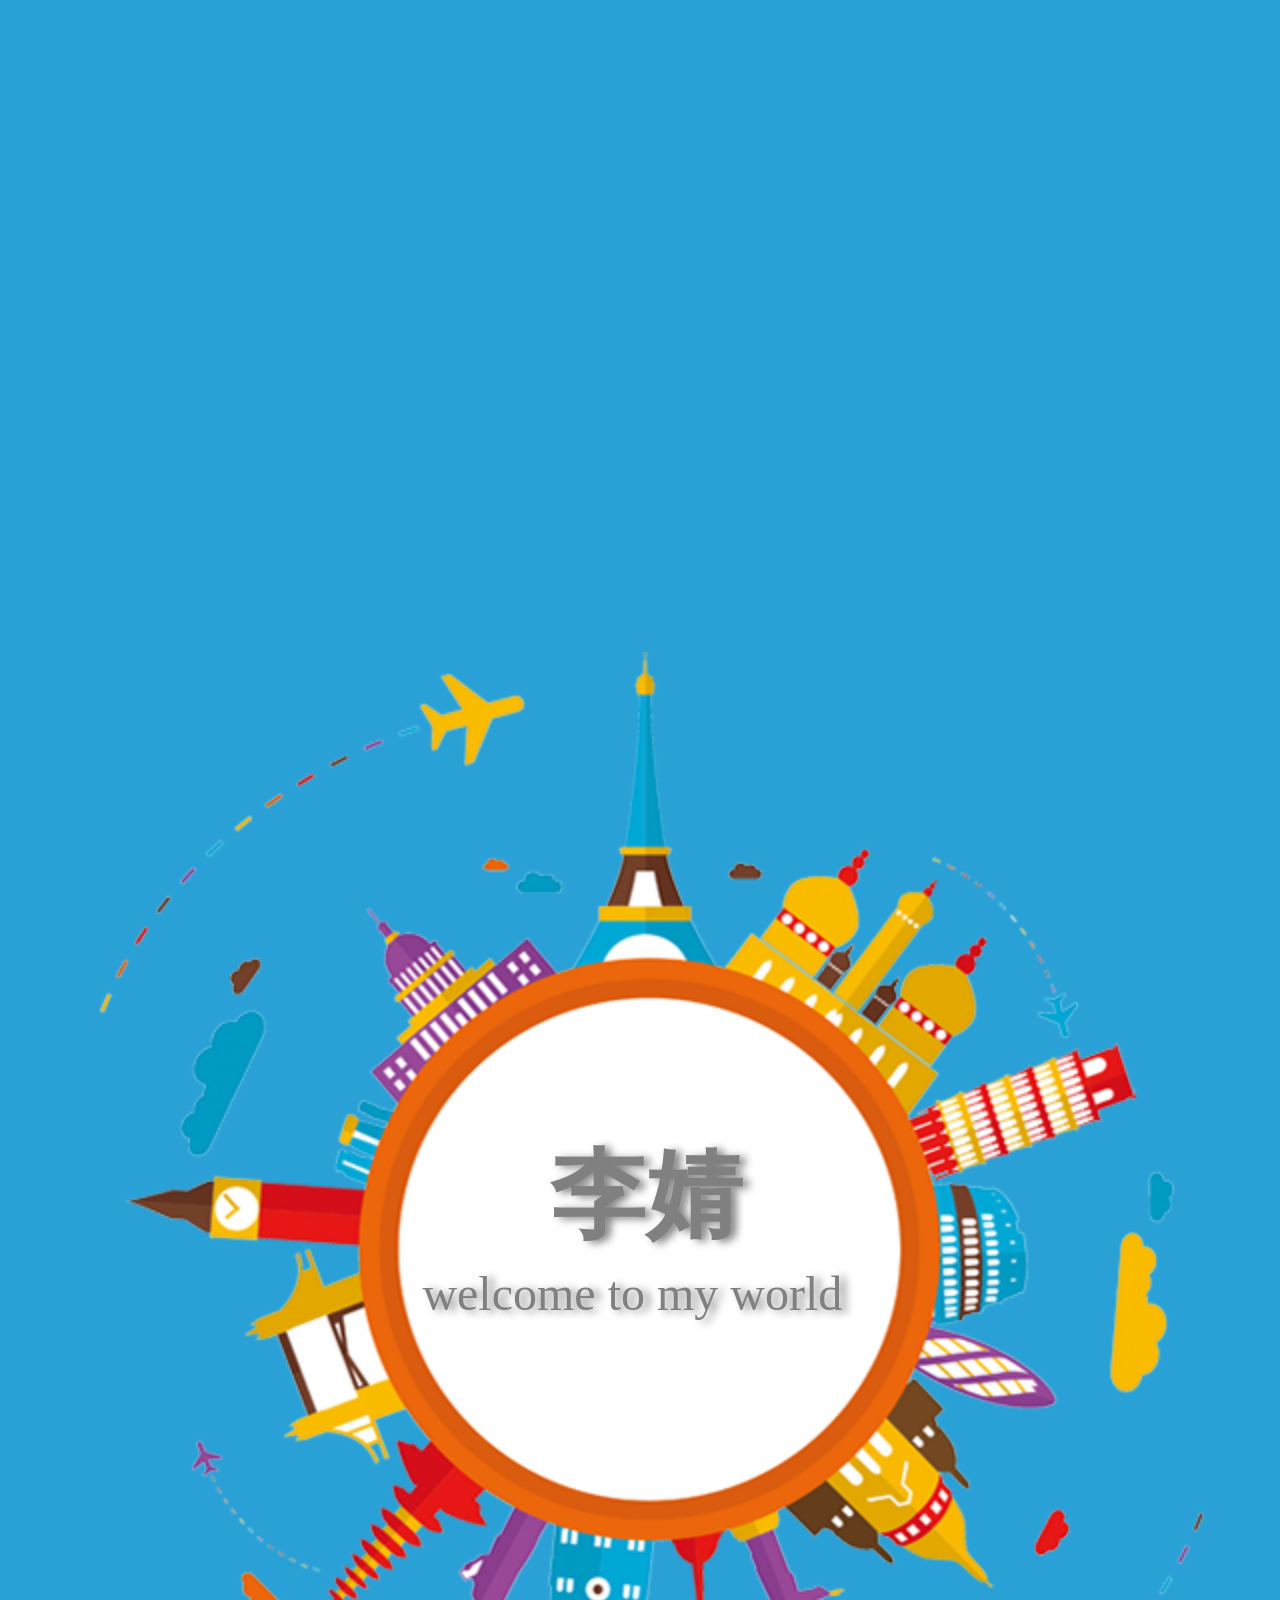
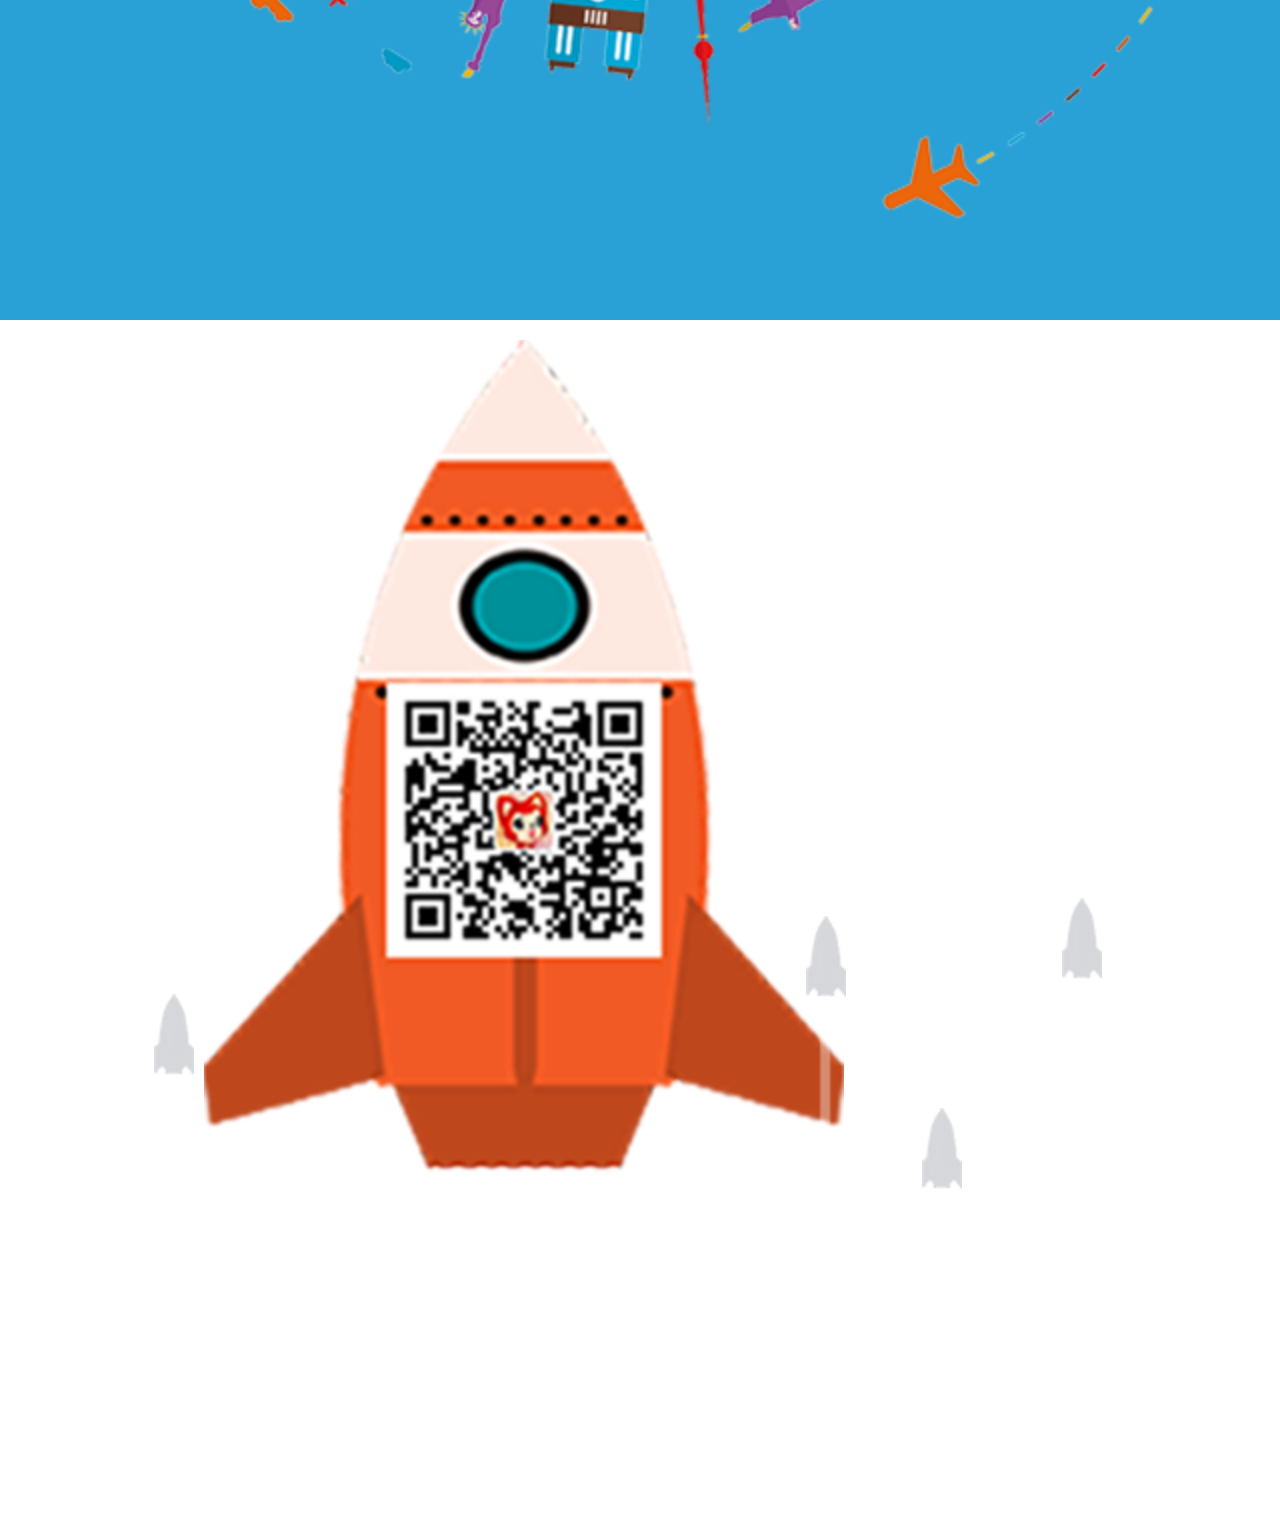
==== resume.html @ 93961ead "我的简历" ====
<!DOCTYPE html>
<html lang="en">
<head>
    <meta charset="UTF-8">
    <meta name="viewport"
          content="width=device-width, user-scalable=no, initial-scale=1.0,
          maximum-scale=1.0, minimum-scale=1.0"/>
    <title></title>
    <!--<link type="text/css" rel="stylesheet" href="css/animate.css"/>-->
    <link type="text/css" rel="stylesheet" href="resume.css"/>
</head>
<body>
<div id="main">
    <ul id="list">
        <li class="zIndex">
            <div class="a0">
                <div class="p0">
                    <img src="images/sunny.png"/>
                    <img src="images/cloud1.png"/>
                    <img src="images/city1.png"/>

                </div>
                <div class="p1">
                    <span>MY RESUME</span>
                    <span>李婧</span>
                    <span>welcome to my world</span>
                </div>
            </div>
        </li>
        <li>
            <div class="a1">
                <div class="w0">
                    <img src="images/right.png"/>
                    <img src="images/left.png"/>
                    <img src="images/map2.png"/>
                    <img src="images/position.png"/>
                </div>
                <div class="w1">
                    <h1>基本信息</h1>
                </div>
                <div class="inFor">
                    <span>姓 名:李 婧</span><br/>
                    <span>性 别:女</span><br/>
                    <span>学 历:本 科</span><br/>
                    <span>专 业:计算机科学与技术</span><br/>
                </div>
                <div class="inFor1">
                    <span>毕业院校:廊坊师范学院</span>
                    <br/>
                    <span>邮 箱:949744503@qq.com</span>
                    <br/>
                    <span>联系方式:18333638196</span>
                    <br/>
                </div>
            </div>
        </li>
        <li>
            <div class="a2">
                <div class="z0">
                    <img src="images/js.png"/>
                    <img src="images/ajax.png"/>
                    <img src="images/c1.png"/>
                    <img src="images/c6.png"/>
                    <img src="images/nodejs.png"/>
                    <img src="images/c2.png"/>

                </div>
                <div class="z1">
                    <img src="images/me1.png"/>
                    <img src="images/skills2.png"/>
                </div>
            </div>

        </li>
        <li>
            <div class="a3">
                <div class="k0">
                    <img src="images/rocket3.png"/>
                    <img src="images/fly.png"/>
                    <img src="images/fly.png"/>
                    <img src="images/fly.png"/>
                    <img src="images/fly.png"/>
                </div>
                <div class="k1">
                    <img src="images/text4.png"/>
                    <img src="images/text5.png"/>
                </div>
            </div>
        </li>
    </ul>
</div>
<script type="text/javascript" src="resume.js"></script>
</body>
</html>
---- resume.css ----
*{
    margin:0;
    padding:0;

}
ul,li{
    list-style: none;
}
html,body{
    width:100%;
    height:100%;/*���ļ�����ռ���������ڵ�ʱ��Ҳ�ܺܺõĳ��ֱ���*/
    overflow:hidden;/*��ֹ�������ĳ���*/
}
span{
    display: inline-block;
}
#main{
    width:640px;
    height:960px;
    position: absolute;
    top:0;
    left:50%;
    margin-left: -320px;
    transform-origin:top;
}
#list{
    width:100%;
    height:100%;
}
#list li{
    width:100%;
    height:100%;
    position: absolute;
    top:0;
    padding:0;

}
#list li:nth-child(1){
    background:rgb(41,161,214) no-repeat;
}
#list li:nth-child(2){
    background:rgb(160,212,104) no-repeat;
}
#list li:nth-child(3){
    /*background:rgb(0,255,234) no-repeat;*/
    background:lightblue no-repeat;;

}
#list li:nth-child(4){
    background:rgb(252,127,125) no-repeat;
    background:-webkit-gradient(linear ,10% 10% ,100% 100%,

    color-stop(0.14,rgb(252,127,125)),

    color-stop(0.5,rgb(239,183,211)),

    color-stop(1,rgb(229,154,193)) );
}
#list li.zIndex{
    z-index:10;

}
.a0{
    width:100%;
}
.a0 div img:nth-child(1){
    width:200px;
    height:182px;
    position: absolute;

    transform:translate(660px,0);
    -webkit-transform:translate(660px,0);

}
.a0 div img:nth-child(2){
    position: absolute;

    background-size:contain;
    transform:translate(660px,0);
    -webkit-transform:translate(660px,0);
}
.a0 div img:nth-child(3){
    position: absolute;
    top:34%;
    left:5%;
    /*background-size:contain;*/
}
.a0 div span:nth-child(1){
    position: absolute;

    width:300px;
    height:90px;
    font-size: 48px;
    font-family: "\5FAE\8F6F\96C5\9ED1", Helvetica, sans-serif;
    color:#fff;
    text-shadow:1px 2px 1px rgba(255,255,255,1);
    transform:translate(-500px,0);
    -webkit-transform:translate(-500px,0);
}
.a0 div span:nth-child(2){
    position: absolute;
    top:59%;
    left:43%;
    width:180px;
    height:90px;
    font:bold 48px  simsun;
    color:gray;
    text-shadow: 3px 1px 4px gray;
}
.a0 div span:nth-child(3){
    position: absolute;
    top:66%;
    left:33%;
    width:240px;
    height:60px;
    font:24px  simsun;
    color:gray;
    text-shadow: 3px 1px 4px gray;
}
#p0 img:nth-child(1){
    top:0;
    left:68%;
    transform:translate(0,0);
    -webkit-transform:translate(0,0);
    transition: 2s ease-in;
    -webkit-transition: 2s ease-in;
}
#p0 img:nth-child(2){
    top:9%;
    left:33%;
    transform:translate(0,0);
    -webkit-transform:translate(0,0);
    transition: 2s ease-in;
    -webkit-transition: 2s ease-in;
}
#p0 img:nth-child(3){
    -webkit-animation: move 3.5s linear infinite;
    animation: move 3.5s linear infinite;

    -webkit-animation-fill-mode: both;
    animation-fill-mode: both;
}
@keyframes move {
    0%{
        transform: rotate(0deg);
        -webkit-transform: rotate(0deg) ;
    }
    100%{
        transform: rotate(360deg);
        -webkit-transform: rotate(360deg) ;
    }
}
#p1 span:nth-child(1){
    top:25%;
    left:10%;
    transform:translate(0,0);
    -webkit-transform:translate(0,0);
    transition: 1.5s ease-in;
    -webkit-transition: 1.5s ease-in;
}
.a1{
    width:100%;
}

.a1 div img:nth-child(1){
    position: absolute;
    top:8%;
    left:0;
    opacity: 0;
}
.a1 div img:nth-child(2){
    position: absolute;
    top:56%;
    left:1%;
    opacity: 0;
}
.a1 div img:nth-child(3){

    position: absolute;
    top:36%;
    left:4%;
}
.a1 div img:nth-child(4){
    position: absolute;
    top:41%;
    left:26%;

}
.a1 div h1{
    position: absolute;
    top:4%;
    left:40%;
    color:#fff;
    font-size:48px;
}
.a1 .inFor{
    position: absolute;
    top:13%;
    left:34%;
    width:400px;
    height:90px;
    color:#fff;
    font-weight:bold;
    font-size:32px;
    transform-origin:top;
}
.a1 .inFor1{
    position: absolute;
    top:74%;
    left:28%;
    width:400px;
    height:90px;
    color:#fff;
    font-weight:bold;
    font-size:32px;
}


#w0 img:nth-child(1){
    -webkit-animation: fadeIn 2s linear;
    animation: fadeIn 2s linear;

    -webkit-animation-fill-mode: both;
    animation-fill-mode: both;
}
#w0 img:nth-child(2){
    -webkit-animation: fadeIn 2s linear;
    animation: fadeIn 2s linear;

    -webkit-animation-fill-mode: both;
    animation-fill-mode: both;
}
@-webkit-keyframes fadeIn {
    from{
        opacity: 0;
    }
    to {
        opacity: 1;
    }
}
@keyframes fadeIn {
    from{
        opacity: 0;
    }
    to {
        opacity: 1;
    }
}
#w0 img:nth-child(4) {
    -webkit-animation:bounce 1s infinite;
    animation:bounce 1s infinite;
    -webkit-transform-origin: center bottom;
    transform-origin: center bottom;
}
@-webkit-keyframes bounce {
    from, 20%, 53%, 80%, to {
        -webkit-animation-timing-function: cubic-bezier(0.215, 0.610, 0.355, 1.000);
        animation-timing-function: cubic-bezier(0.215, 0.610, 0.355, 1.000);
        -webkit-transform: translate3d(0,0,0);
        transform: translate3d(0,0,0);
    }

    40%, 43% {
        -webkit-animation-timing-function: cubic-bezier(0.755, 0.050, 0.855, 0.060);
        animation-timing-function: cubic-bezier(0.755, 0.050, 0.855, 0.060);
        -webkit-transform: translate3d(0, -30px, 0);
        transform: translate3d(0, -30px, 0);
    }

    70% {
        -webkit-animation-timing-function: cubic-bezier(0.755, 0.050, 0.855, 0.060);
        animation-timing-function: cubic-bezier(0.755, 0.050, 0.855, 0.060);
        -webkit-transform: translate3d(0, -15px, 0);
        transform: translate3d(0, -15px, 0);
    }

    90% {
        -webkit-transform: translate3d(0,-4px,0);
        transform: translate3d(0,-4px,0);
    }
}
@keyframes bounce {
    from, 20%, 53%, 80%, to {
        -webkit-animation-timing-function: cubic-bezier(0.215, 0.610, 0.355, 1.000);
        animation-timing-function: cubic-bezier(0.215, 0.610, 0.355, 1.000);
        -webkit-transform: translate3d(0,0,0);
        transform: translate3d(0,0,0);
    }

    40%, 43% {
        -webkit-animation-timing-function: cubic-bezier(0.755, 0.050, 0.855, 0.060);
        animation-timing-function: cubic-bezier(0.755, 0.050, 0.855, 0.060);
        -webkit-transform: translate3d(0, -30px, 0);
        transform: translate3d(0, -30px, 0);
    }

    70% {
        -webkit-animation-timing-function: cubic-bezier(0.755, 0.050, 0.855, 0.060);
        animation-timing-function: cubic-bezier(0.755, 0.050, 0.855, 0.060);
        -webkit-transform: translate3d(0, -15px, 0);
        transform: translate3d(0, -15px, 0);
    }

    90% {
        -webkit-transform: translate3d(0,-4px,0);
        transform: translate3d(0,-4px,0);
    }
}
#w1 h1{
    -webkit-animation: zoomIn 1s;
    animation: zoomIn 1s;
}
@-webkit-keyframes zoomIn {
    from {
        opacity: 0;
        -webkit-transform: scale3d(.3, .3, .3);
        transform: scale3d(.3, .3, .3);
    }

    50% {
        opacity: 1;
    }
}
@keyframes zoomIn {
    from {
        opacity: 0;
        -webkit-transform: scale3d(.3, .3, .3);
        transform: scale3d(.3, .3, .3);
    }

    50% {
        opacity: 1;
    }
}
#w2{
    transform: rotateY(720deg);
    -webkit-transform: rotateY(720deg);
    transition: 2s;
    -webkit-transition: 2s;
}
#w3{
    -webkit-animation:bounce 1s 3 forwards;
    animation:bounce 1s 3  forwards;
    -webkit-transform-origin: center bottom;
    transform-origin: center bottom;
}


.a3{
    width:100%;
}
.a3 div img:nth-child(1){
    position: absolute;
    top:49%;
    left:16%;
    width:320px;
    height:480px;

}
.a3 div img:nth-child(2){
    position: absolute;
    top:83%;
    left:12%;
}
.a3 div img:nth-child(3){
    position: absolute;
    top:79%;
    left:63%;
}
.a3 div img:nth-child(4){
     position: absolute;
     top:89%;
     left:72%;
 }
.a3 div img:nth-child(5){
    position: absolute;
    top:78%;
    left:83%;

}
.a3 .k1 img:nth-child(1){
    position: absolute;
    top:-43%;
    left:16%;
   /* top:6%;
    left:16%;*/
    width:480px;
    height:180px;
}
.a3 .k1 img:nth-child(2){
    position: absolute;
    top:-30%;
    left:12%;
   /* top:20%;
    left:14%;*/

    width:500px;
    height:180px;
}
.a3 img{
    -webkit-transform:translate(0,500px);
    transform:translate(0,500px);

}
#k0 img{
    -webkit-transition:1s linear;
    transition:1s linear;
    -webkit-transform:translate(0,0px);
    transform:translate(0,0px);

}
@-webkit-keyframes zoomIn {
    from {
        opacity: 0;
        -webkit-transform: scale3d(.3, .3, .3);
        transform: scale3d(.3, .3, .3);
    }

    50% {
        opacity: 1;
    }
}

@keyframes zoomIn {
    from {
        opacity: 0;
        -webkit-transform: scale3d(.3, .3, .3);
        transform: scale3d(.3, .3, .3);
    }

    50% {
        opacity: 1;
    }
}

#k1 img{
    -webkit-animation: zoomIn 1s;
    animation: zoomIn 1s;
    -webkit-animation-fill-mode: both;
    animation-fill-mode: both;
}

.a2{
    width:100%;
}
.a2 .z1 img:nth-child(1){
    position: absolute;
    top:51%;
    left:8%;
}
.a2 .z1 img:nth-child(2){
    position: absolute;
    top:62%;
    left:52%;
}
.a2 .z0 img{
    position: absolute;
    top:68%;
    left:54%;
}
#z0 img:nth-child(1){
    top:47%;
    left:54%;
    transform:rotate(720deg);
    -webkit-transform:rotate(720deg);
    transition: 0.8s;
    -webkit-transition: 0.8s;
}
#z0 img:nth-child(2){
    top:36%;
    left:21%;
    transform:rotate(720deg);
    -webkit-transform:rotate(720deg);
    transition: 0.8s linear 0.2s;
    -webkit-transition: 0.8s linear 0.2s;
}
#z0 img:nth-child(3){
    top:11%;
    left:14%;
    transform:rotate(720deg);
    -webkit-transform:rotate(720deg);
    transition: 0.8s linear 0.4s;
    -webkit-transition: 0.8s linear 0.4s;
}
#z0 img:nth-child(4){
    top:4%;
    left:66%;
    transform:rotate(720deg);
    -webkit-transform:rotate(720deg);
    transition: 0.8s linear 0.6s;
    -webkit-transition: 0.8s linear 0.6s;
}
#z0 img:nth-child(5){
    top:24%;
    left:43%;
    transform:rotate(720deg);
    -webkit-transform:rotate(720deg);
    transition: 0.8s linear 0.8s;
    -webkit-transition: 0.8s linear 0.8s;
}
#z0 img:nth-child(6){
    top:28%;
    left:70%;
    transform:rotate(720deg);
    -webkit-transform:rotate(720deg);
    transition: 0.8s linear 1s;
    -webkit-transition: 0.8s linear 1s;
}
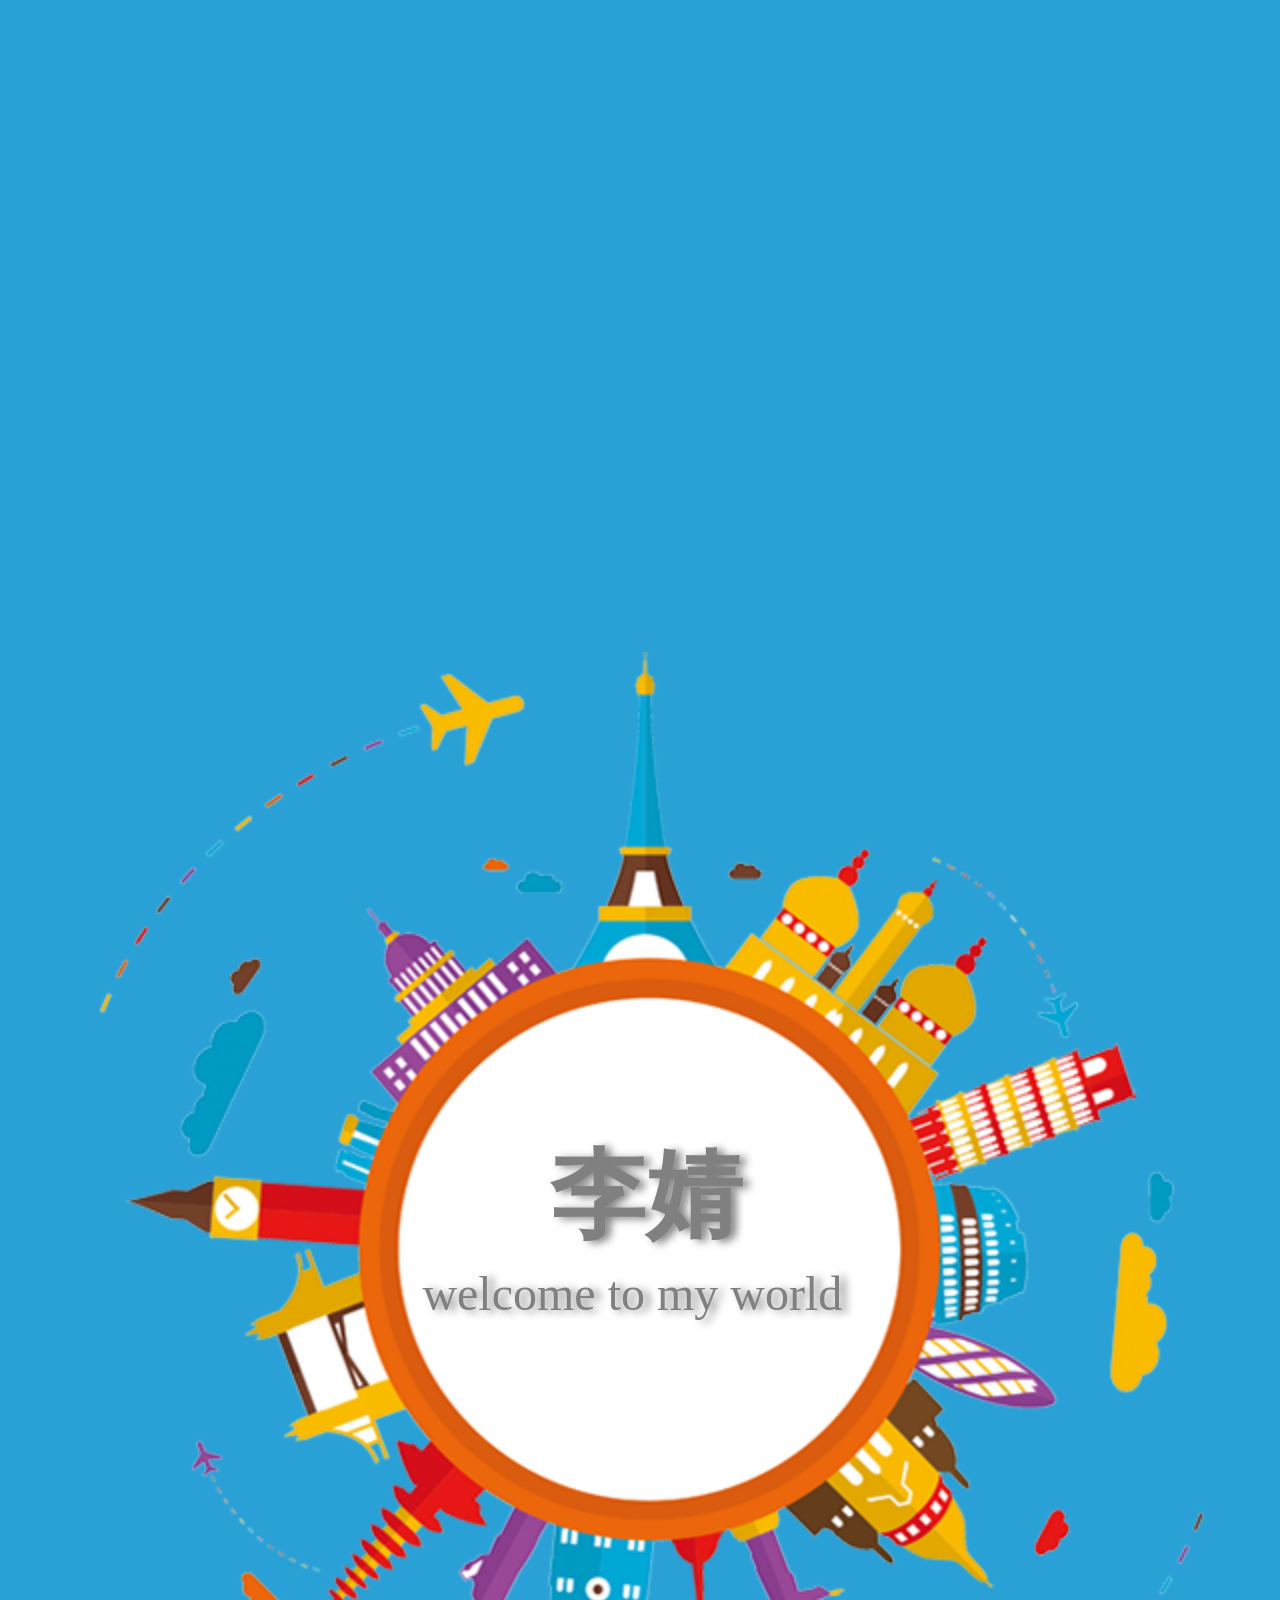
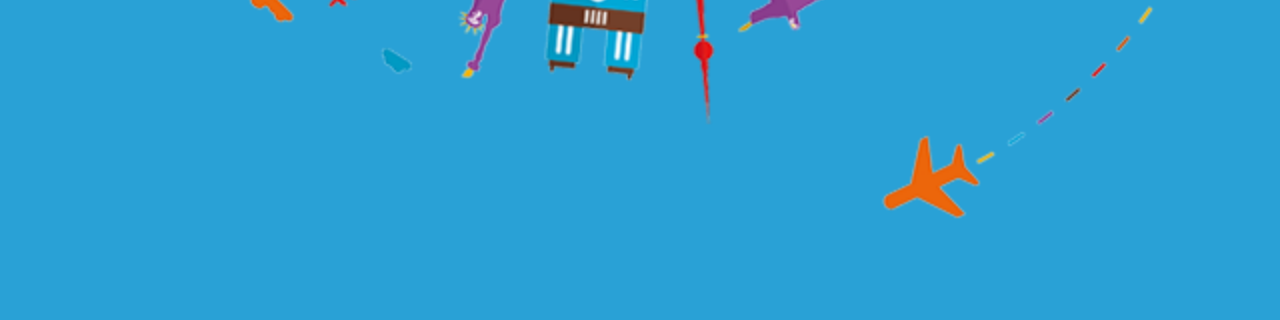
==== commit 8cf0ead8: "我的简历" ====
--- a/resume.html
+++ b/resume.html
@@ -5,6 +5,8 @@
     <meta name="viewport"
           content="width=device-width, user-scalable=no, initial-scale=1.0,
           maximum-scale=1.0, minimum-scale=1.0"/>
+    <meta name="format-detection" content="telephone=no"/>
+    <meta name="apple-mobile-web-app-capable" content="yes"/>
     <title></title>
     <!--<link type="text/css" rel="stylesheet" href="css/animate.css"/>-->
     <link type="text/css" rel="stylesheet" href="resume.css"/>
--- a/resume.css
+++ b/resume.css
@@ -1,4 +1,9 @@
 *{
+    -webkit-tap-highlight-color: rgba(0, 0, 0, 0);
+    -webkit-touch-callout: none;
+    -webkit-overflow-scrolling: touch;
+    -webkit-text-size-adjust: 100%;
+    -webkit-user-select: none;
     margin:0;
     padding:0;
 
@@ -22,6 +27,7 @@
     left:50%;
     margin-left: -320px;
     transform-origin:top;
+    overflow:hidden;/*��ֹ�������ĳ���*/
 }
 #list{
     width:100%;
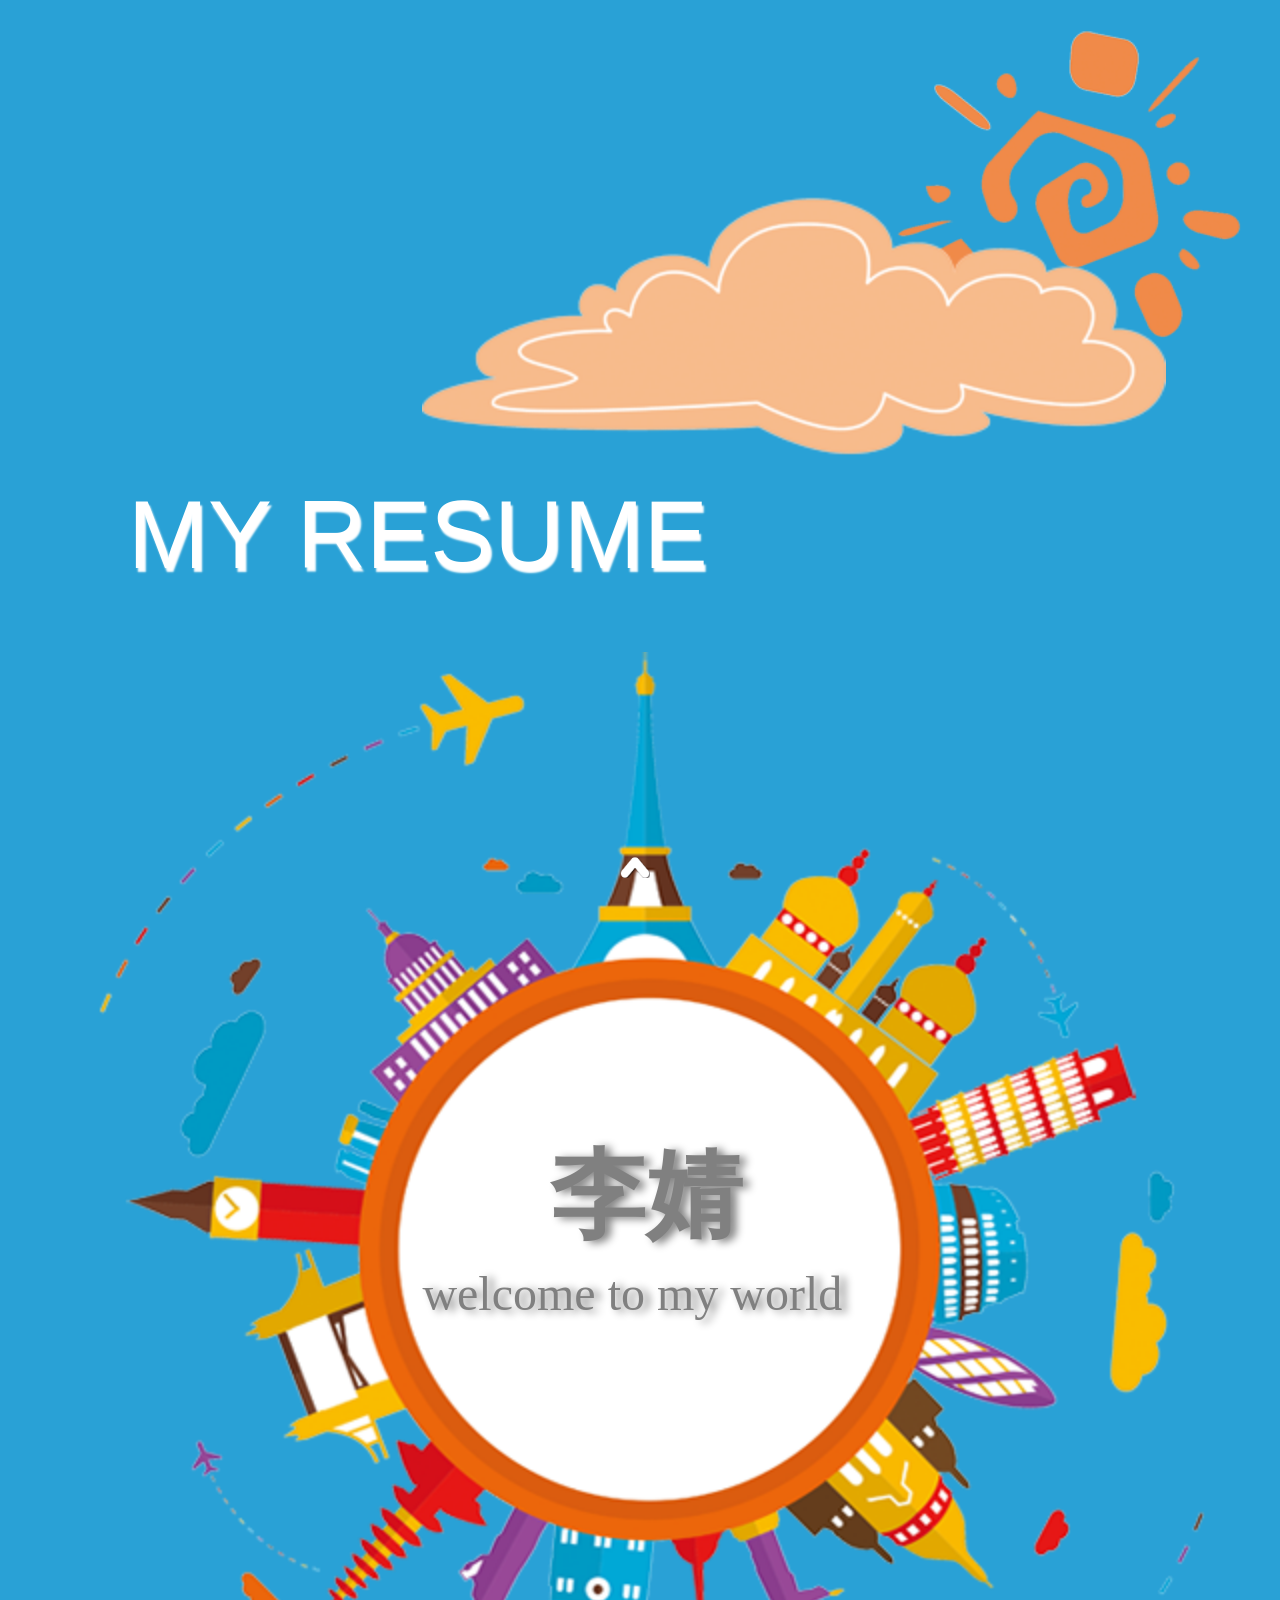
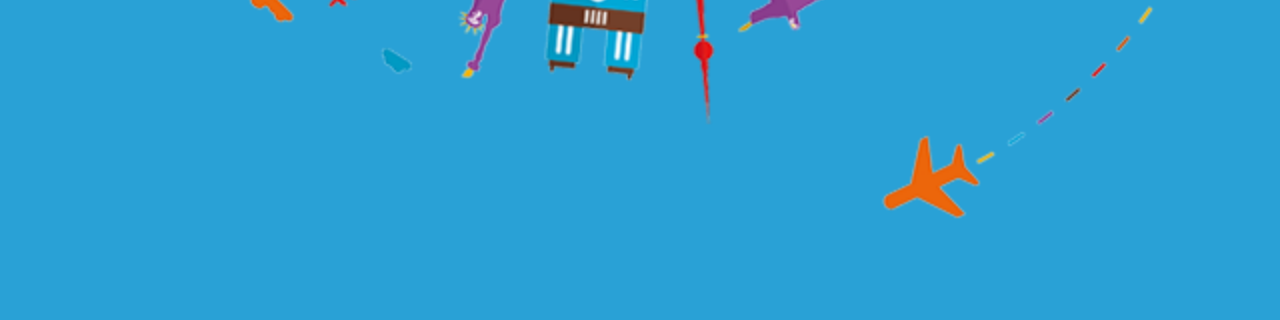
==== commit 02979c49: "我的简历" ====
--- a/resume.html
+++ b/resume.html
@@ -8,11 +8,16 @@
     <meta name="format-detection" content="telephone=no"/>
     <meta name="apple-mobile-web-app-capable" content="yes"/>
     <title></title>
-    <!--<link type="text/css" rel="stylesheet" href="css/animate.css"/>-->
     <link type="text/css" rel="stylesheet" href="resume.css"/>
 </head>
 <body>
 <div id="main">
+    <div id="loading"><!--最外层的背景-->
+        <p class="loadInfo">简历正在加载，请耐心等待...</p>
+        <div class="progressBox"><!--进度条-->
+            <span class="progress"></span><!--控制进度条的变化-->
+        </div>
+    </div>
     <ul id="list">
         <li class="zIndex">
             <div class="a0">
@@ -91,6 +96,10 @@
         </li>
     </ul>
 </div>
+<div class="audio">
+    <audio class="music" src="file/beyond.mp3" preload="none" loop/>
+</div>
+<div class="slider"></div>
 <script type="text/javascript" src="resume.js"></script>
 </body>
 </html>
--- a/resume.css
+++ b/resume.css
@@ -19,6 +19,143 @@
 span{
     display: inline-block;
 }
+
+.slider {
+    position: absolute;
+    left: 50%;
+    bottom: 2.5%;
+    width: 30px;
+    height: 21px;
+    margin-left: -20px;
+    z-index: 133;
+    opacity: 1;
+    filter: alpha(opacity=100);
+    background: url("images/upArray.png") no-repeat center;
+    background-size:cover;
+    -webkit-animation: sliderAnimate 2s linear infinite;
+}
+@-webkit-keyframes sliderAnimate {
+    25% {
+        opacity: 0.75;
+        filter: alpha(opacity=75);
+        bottom: 30px;
+    }
+    50% {
+        opacity: 0.5;
+        filter: alpha(opacity=50);
+        bottom: 40px;
+    }
+    75% {
+        opacity: 0.25;
+        filter: alpha(opacity=25);
+        bottom: 50px;
+
+    }
+    100% {
+        opacity: 0;
+        filter: alpha(opacity=0);
+        bottom: 20px;
+        -webkit-transform: scale(0.5);
+    }
+}
+@keyframes sliderAnimate {
+    25% {
+        opacity: 0.75;
+        filter: alpha(opacity=75);
+        bottom: 30px;
+    }
+    50% {
+        opacity: 0.5;
+        filter: alpha(opacity=50);
+        bottom: 40px;
+    }
+    75% {
+        opacity: 0.25;
+        filter: alpha(opacity=25);
+        bottom: 50px;
+    }
+    100% {
+        opacity: 0;
+        filter: alpha(opacity=0);
+        bottom: 20px;
+    }
+}
+
+
+#loading{
+    width:100%;
+    height:100%;
+    position: absolute;
+    left:50%;
+    top:0;
+    margin-left:-320px;
+    background:#000;
+    z-index:133;
+}
+.loadInfo{
+    position:absolute;
+    left:29%;
+    top:29%;
+    /*margin-left:-320px;*/
+    width:300px;
+    height:50px;
+    font-size: 30px;
+    text-align: center;
+    line-height: 50px;
+    color:#fff;
+}
+.progressBox{
+    position: absolute;
+    top:40%;
+    left:10%;
+    width:80%;
+    height:40px;
+    border-radius: 10px;
+    background: #fff;
+    overflow: hidden;
+}
+.progress {
+    width: 0;
+    height: 40px;
+    background-image: -webkit-linear-gradient(45deg, #5cb85c 25%, #74c274 50%, #5cb85c 75%, #74c274 100%);
+    /*һ�ű���ͼ������*/
+    background-size: 40px 40px; /*��һ�ű���ͼ�Ŀ��߶��ã�Ȼ��ƽ��*/
+    background-repeat: repeat-x;
+}
+.audio {
+    display: none;
+    position: absolute;
+    left: -9px;
+    top: 18px;
+    height: 30px;
+    width: 90px;
+    background: url("file/music.svg") no-repeat;
+    z-index: 120;
+    background-size: 100% 100%;
+    -webkit-transform: rotate(0deg);
+    transform: rotate(0deg);
+}
+#move {
+    -webkit-animation: musicMove 2s linear infinite;
+    animation: musicMove 2s linear infinite;
+
+    -webkit-animation-fill-mode: both;
+    animation-fill-mode: both;
+}
+
+@-webkit-keyframes musicMove {
+    100% {
+        -webkit-transform: rotate(360deg);
+        transform: rotate(360deg);
+    }
+}
+
+@keyframes musicMove {
+    100% {
+        -webkit-transform: rotate(360deg);
+        transform: rotate(360deg);
+    }
+}
 #main{
     width:640px;
     height:960px;
@@ -27,8 +164,13 @@
     left:50%;
     margin-left: -320px;
     transform-origin:top;
+    -webkit-transform-origin:top;
+    -moz-transform-origin:top;
+    -ms-transform-origin:top;
+    -o-transform-origin:top;
     overflow:hidden;/*��ֹ�������ĳ���*/
 }
+
 #list{
     width:100%;
     height:100%;
@@ -76,6 +218,7 @@
 
     transform:translate(660px,0);
     -webkit-transform:translate(660px,0);
+    opacity: 0;
 
 }
 .a0 div img:nth-child(2){
@@ -84,12 +227,14 @@
     background-size:contain;
     transform:translate(660px,0);
     -webkit-transform:translate(660px,0);
+    opacity: 0;
 }
 .a0 div img:nth-child(3){
     position: absolute;
     top:34%;
     left:5%;
     /*background-size:contain;*/
+    opacity: 0;
 }
 .a0 div span:nth-child(1){
     position: absolute;
@@ -102,6 +247,7 @@
     text-shadow:1px 2px 1px rgba(255,255,255,1);
     transform:translate(-500px,0);
     -webkit-transform:translate(-500px,0);
+    opacity: 0;
 }
 .a0 div span:nth-child(2){
     position: absolute;
@@ -112,6 +258,9 @@
     font:bold 48px  simsun;
     color:gray;
     text-shadow: 3px 1px 4px gray;
+    -webkit-transform: translate(0, 2000px) scale(0);
+    transform: translate(0, 2000px) scale(0);
+
 }
 .a0 div span:nth-child(3){
     position: absolute;
@@ -122,6 +271,9 @@
     font:24px  simsun;
     color:gray;
     text-shadow: 3px 1px 4px gray;
+    -webkit-transform: translate(0, 200px) scale(0);
+    transform: translate(0,200px) scale(0);
+
 }
 #p0 img:nth-child(1){
     top:0;
@@ -130,6 +282,7 @@
     -webkit-transform:translate(0,0);
     transition: 2s ease-in;
     -webkit-transition: 2s ease-in;
+    opacity: 1;
 }
 #p0 img:nth-child(2){
     top:9%;
@@ -138,6 +291,7 @@
     -webkit-transform:translate(0,0);
     transition: 2s ease-in;
     -webkit-transition: 2s ease-in;
+    opacity: 1;
 }
 #p0 img:nth-child(3){
     -webkit-animation: move 3.5s linear infinite;
@@ -145,6 +299,8 @@
 
     -webkit-animation-fill-mode: both;
     animation-fill-mode: both;
+    opacity: 1;
+
 }
 @keyframes move {
     0%{
@@ -163,6 +319,58 @@
     -webkit-transform:translate(0,0);
     transition: 1.5s ease-in;
     -webkit-transition: 1.5s ease-in;
+    opacity: 1;
+}
+
+@-webkit-keyframes animate6 {
+    0% {
+        -webkit-transform: translate(0, 100px) scale(1);
+        transform: translate(0, 100px) scale(1);;
+    }
+   /* 50% {
+        -webkit-transform: translate(0, 280px) scale(2);
+        transform: translate(0, 280px) scale(2);
+    }*/
+    50% {
+        -webkit-transform: translate(0, 50px) scale(1.5);
+        transform: translate(0, 50px) scale(1.5);
+    }
+    100% {
+        -webkit-transform: translate(0, 0) scale(1);
+        transform: translate(0, 0) scale(1);
+    }
+}
+@keyframes animate6 {
+    25% {
+        -webkit-transform: translate(0, 100px) scale(1);
+        transform: translate(0, 100px) scale(1);;
+    }
+   /* 50% {
+        -webkit-transform: translate(0, 200px) scale(2);
+        transform: translate(0, 280px) scale(2);
+    }*/
+    50% {
+        -webkit-transform: translate(0, 50px) scale(1.5);
+        transform: translate(0, 50px) scale(1.5);
+    }
+    100% {
+        -webkit-transform: translate(0, 0) scale(1);
+        transform: translate(0, 0) scale(1);
+    }
+}
+
+
+
+
+#p1 span:nth-child(2){
+    -webkit-animation: animate6 3s linear 0s forwards;
+    animation: animate6 3s linear 0s forwards;
+
+}
+#p1 span:nth-child(3){
+    -webkit-animation: animate6 3s linear 0s forwards;
+    animation: animate6 3s linear 0s forwards;
+
 }
 .a1{
     width:100%;
@@ -185,11 +393,13 @@
     position: absolute;
     top:36%;
     left:4%;
+    opacity: 0;
 }
 .a1 div img:nth-child(4){
     position: absolute;
     top:41%;
     left:26%;
+    opacity: 0;
 
 }
 .a1 div h1{
@@ -198,6 +408,7 @@
     left:40%;
     color:#fff;
     font-size:48px;
+    opacity:0;
 }
 .a1 .inFor{
     position: absolute;
@@ -209,6 +420,8 @@
     font-weight:bold;
     font-size:32px;
     transform-origin:top;
+    -webkit-transform-origin: top;
+    opacity: 0;
 }
 .a1 .inFor1{
     position: absolute;
@@ -219,6 +432,7 @@
     color:#fff;
     font-weight:bold;
     font-size:32px;
+    opacity: 0;
 }
 
 
@@ -236,6 +450,14 @@
     -webkit-animation-fill-mode: both;
     animation-fill-mode: both;
 }
+#w0 img:nth-child(3){
+    -webkit-animation: fadeIn 2s linear;
+    animation: fadeIn 2s linear;
+
+    -webkit-animation-fill-mode: both;
+    animation-fill-mode: both;
+
+}
 @-webkit-keyframes fadeIn {
     from{
         opacity: 0;
@@ -253,10 +475,12 @@
     }
 }
 #w0 img:nth-child(4) {
+    opacity: 1;
     -webkit-animation:bounce 1s infinite;
     animation:bounce 1s infinite;
     -webkit-transform-origin: center bottom;
     transform-origin: center bottom;
+
 }
 @-webkit-keyframes bounce {
     from, 20%, 53%, 80%, to {
@@ -315,6 +539,7 @@
 #w1 h1{
     -webkit-animation: zoomIn 1s;
     animation: zoomIn 1s;
+    opacity: 1;
 }
 @-webkit-keyframes zoomIn {
     from {
@@ -343,107 +568,14 @@
     -webkit-transform: rotateY(720deg);
     transition: 2s;
     -webkit-transition: 2s;
+    opacity: 1;
 }
 #w3{
     -webkit-animation:bounce 1s 3 forwards;
     animation:bounce 1s 3  forwards;
     -webkit-transform-origin: center bottom;
     transform-origin: center bottom;
-}
-
-
-.a3{
-    width:100%;
-}
-.a3 div img:nth-child(1){
-    position: absolute;
-    top:49%;
-    left:16%;
-    width:320px;
-    height:480px;
-
-}
-.a3 div img:nth-child(2){
-    position: absolute;
-    top:83%;
-    left:12%;
-}
-.a3 div img:nth-child(3){
-    position: absolute;
-    top:79%;
-    left:63%;
-}
-.a3 div img:nth-child(4){
-     position: absolute;
-     top:89%;
-     left:72%;
- }
-.a3 div img:nth-child(5){
-    position: absolute;
-    top:78%;
-    left:83%;
-
-}
-.a3 .k1 img:nth-child(1){
-    position: absolute;
-    top:-43%;
-    left:16%;
-   /* top:6%;
-    left:16%;*/
-    width:480px;
-    height:180px;
-}
-.a3 .k1 img:nth-child(2){
-    position: absolute;
-    top:-30%;
-    left:12%;
-   /* top:20%;
-    left:14%;*/
-
-    width:500px;
-    height:180px;
-}
-.a3 img{
-    -webkit-transform:translate(0,500px);
-    transform:translate(0,500px);
-
-}
-#k0 img{
-    -webkit-transition:1s linear;
-    transition:1s linear;
-    -webkit-transform:translate(0,0px);
-    transform:translate(0,0px);
-
-}
-@-webkit-keyframes zoomIn {
-    from {
-        opacity: 0;
-        -webkit-transform: scale3d(.3, .3, .3);
-        transform: scale3d(.3, .3, .3);
-    }
-
-    50% {
-        opacity: 1;
-    }
-}
-
-@keyframes zoomIn {
-    from {
-        opacity: 0;
-        -webkit-transform: scale3d(.3, .3, .3);
-        transform: scale3d(.3, .3, .3);
-    }
-
-    50% {
-        opacity: 1;
-    }
-}
-
-#k1 img{
-    -webkit-animation: zoomIn 1s;
-    animation: zoomIn 1s;
-    -webkit-animation-fill-mode: both;
-    animation-fill-mode: both;
+    opacity: 1;
 }
 
 .a2{
@@ -513,13 +645,118 @@
     -webkit-transition: 0.8s linear 1s;
 }
 
-
-
-
-
-
-
-
-
-
-
+.a3{
+    width:100%;
+}
+.a3 div img:nth-child(1){
+    position: absolute;
+    top:49%;
+    left:16%;
+    width:320px;
+    height:480px;
+    opacity:0;
+
+}
+.a3 div img:nth-child(2){
+    position: absolute;
+    top:83%;
+    left:12%;
+    opacity:0;
+}
+.a3 div img:nth-child(3){
+    position: absolute;
+    top:79%;
+    left:63%;
+    opacity:0;
+}
+.a3 div img:nth-child(4){
+     position: absolute;
+     top:89%;
+     left:72%;
+    opacity:0;
+ }
+.a3 div img:nth-child(5){
+    position: absolute;
+    top:78%;
+    left:83%;
+    opacity:0;
+
+}
+.a3 .k1 img:nth-child(1){
+    position: absolute;
+    top:-43%;
+    left:16%;
+   /* top:6%;
+    left:16%;*/
+    width:480px;
+    height:180px;
+    opacity:0;
+}
+.a3 .k1 img:nth-child(2){
+    position: absolute;
+    top:-30%;
+    left:12%;
+   /* top:20%;
+    left:14%;*/
+
+    width:500px;
+    height:180px;
+    opacity:0;
+}
+.a3 img{
+    -webkit-transform:translate(0,500px);
+    transform:translate(0,500px);
+
+
+}
+#k0 img{
+    -webkit-transition:1s linear;
+    transition:1s linear;
+    -webkit-transform:translate(0,0px);
+    transform:translate(0,0px);
+    opacity:1;
+
+}
+@-webkit-keyframes zoomIn {
+    from {
+        opacity: 0;
+        -webkit-transform: scale3d(.3, .3, .3);
+        transform: scale3d(.3, .3, .3);
+    }
+
+    50% {
+        opacity: 1;
+    }
+}
+
+@keyframes zoomIn {
+    from {
+        opacity: 0;
+        -webkit-transform: scale3d(.3, .3, .3);
+        transform: scale3d(.3, .3, .3);
+    }
+
+    50% {
+        opacity: 1;
+    }
+}
+
+#k1 img{
+    -webkit-animation: zoomIn 1s;
+    animation: zoomIn 1s;
+    -webkit-animation-fill-mode: both;
+    animation-fill-mode: both;
+    opacity:1;
+}
+
+
+
+
+
+
+
+
+
+
+
+
